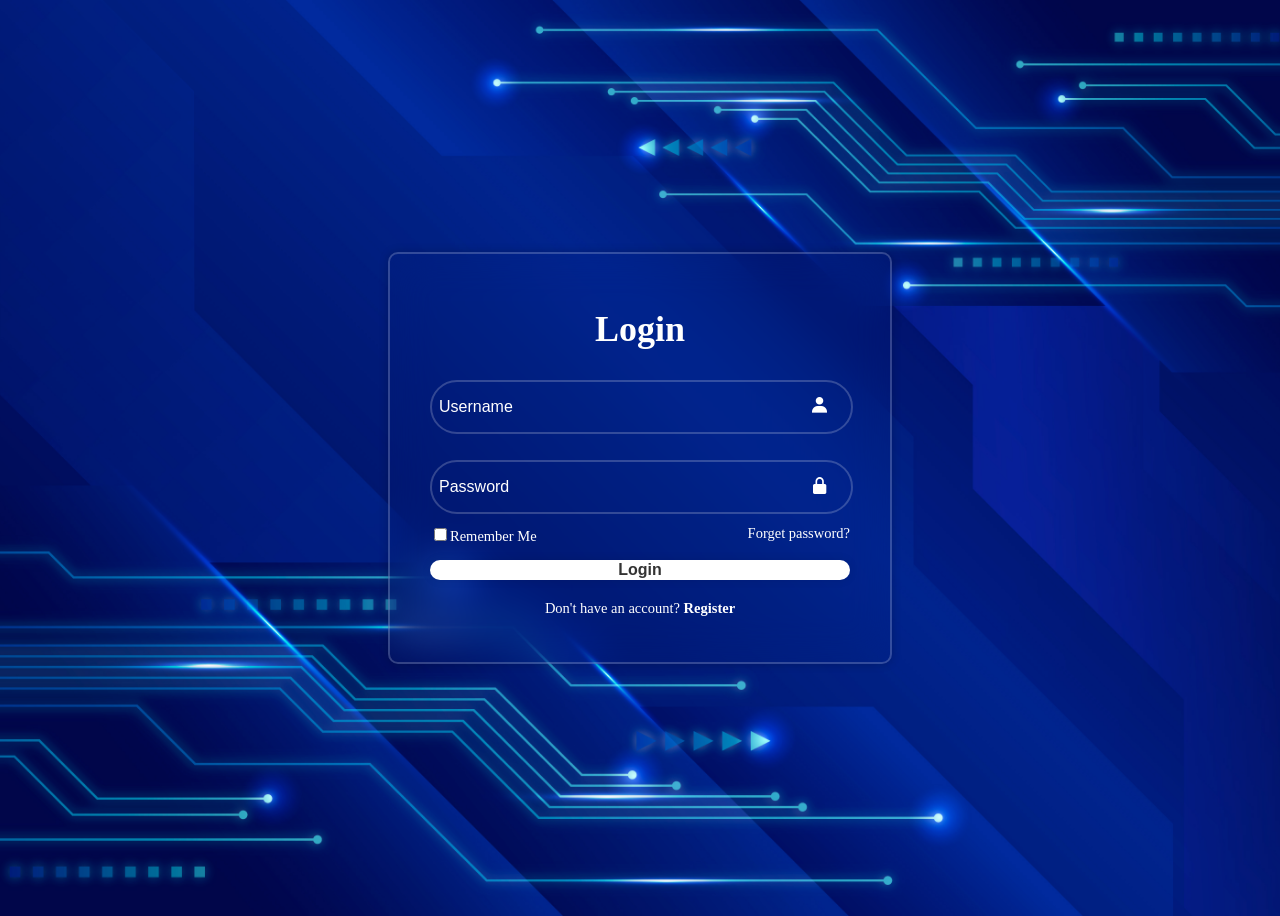
==== login.html @ d1cbf356 "Add files via upload" ====
<!DOCTYPE html>
<html lang="en">
<head>
    <meta charset="UTF-8">
    <meta name="viewport" content="width=device-width, initial-scale=1.0">
    <title>Document</title>
    <link rel="stylesheet" href="styles1.css">
    <link href='https://unpkg.com/boxicons@2.1.4/css/boxicons.min.css' rel='stylesheet'>
</head>
<body>
    <div class="wrapper">
        <form id="loginForm">
            <h1>Login</h1>
            <div class="input-box">
                <input type="text" placeholder="Username" id="username" required>
                <i class='bx bxs-user'></i>
            </div>
            <div class="input-box">
                <input type="password" placeholder="Password" id="password" required>
                <i class='bx bxs-lock-alt' ></i>
            </div>

            <div class="remember-forget">
                <label><input type="checkbox">Remember Me</label>
                <a href="#">Forget password?</a>
            </div>

            <button type="submit" class="btn">Login</button>

            <div class="register-link">
                <p>Don't have an account? <a href="#">Register</a></p>
            </div>
        </form>
    </div>
    <script>
        document.querySelector("#loginForm").addEventListener("submit", function(event) {
            event.preventDefault();  // Prevent the default form submission

            const username = document.getElementById("username");
            const password = document.getElementById("password");

            // Check credentials
            if (username.value === "admin" && password.value === "admin1") {
                window.location.href = "index.html";  // Redirect to index.html if valid credentials
            }else{
                username.style.border="2px solid red";
                password.style.border="2px solid red"; //red border if invalid
                alert("invalid username or password");
            }
        });
    </script>
</body>
</html>
---- styles1.css ----
{
    margin:0;
    padding:0;
    box-sizing: border-box;
    font-family:"Poppins",sans-serif;
}

body{
    display: flex;
    justify-content: center;
    align-items: center;
    min-height: 100vh;
    background: url('loginimg.jpg') no-repeat;
    background-size: cover;
    background-position: center;
}

.wrapper {
    width: 420px;
    background-color: transparent;
    border: 2px solid rgba(255, 255, 255, .2);
    backdrop-filter: blur(20px);
    box-shadow: 0 0 10px rgba(0, 0, 0, .2);
    color: #fff;
    border-radius: 10px;
    padding: 30px 40px;
}

.wrapper h1 {
    font-size: 36px;
    text-align: center;
}

.wrapper .input-box {
    position: relative;
    width: 100%;
    height: 50px;
    margin: 30px 0;
}

.input-box input {
    width: 98%;
    height: 100%;
    background: transparent;
    border: none;
    outline: none;
    border: 2px solid rgba(255, 255, 255, .2);
    border-radius: 40px;
    font-size: 16px;
    color: #fff;
    padding: 0px 0px 0px 7px;
}

.input-box input::placeholder {
    color: #fff;
}

.input-box i {
    position: absolute;
    right: 20px;
    top: 50%;
    transform: translateY(-50%);
    font-size: 20px;
}

.wrapper .remember-forget {
    display: flex;
    justify-content: space-between;
    font-size: 14.5px;
    margin: -15px 0 15px;
}

.remember-forget label input {
    accent-color: #fff;
    margin-right: none;
}

.remember-forget a {
    color: #fff;
    text-decoration: none;
}

.remember-forget a:hover{
    text-decoration: underline;
}

.wrapper .btn {
    width: 100%;
    height: 45%;
    background: #fff;
    border: none;
    outline: none;
    border-radius: 40px;
    box-shadow: 0 0 10px rgba(0, 0, 0, .1);
    cursor: pointer;
    font-size: 16px;
    color: #333;
    font-weight: 600;
}

.wrapper .register-link {
    font-size: 14.5px;
    text-align: center;
    margin: 20px 0 15px;
}

.register-link p a {
    color: #fff;
    text-decoration: none;
    font-weight: 600;
}

.register-link p a:hover {
    text-decoration: underline;
}
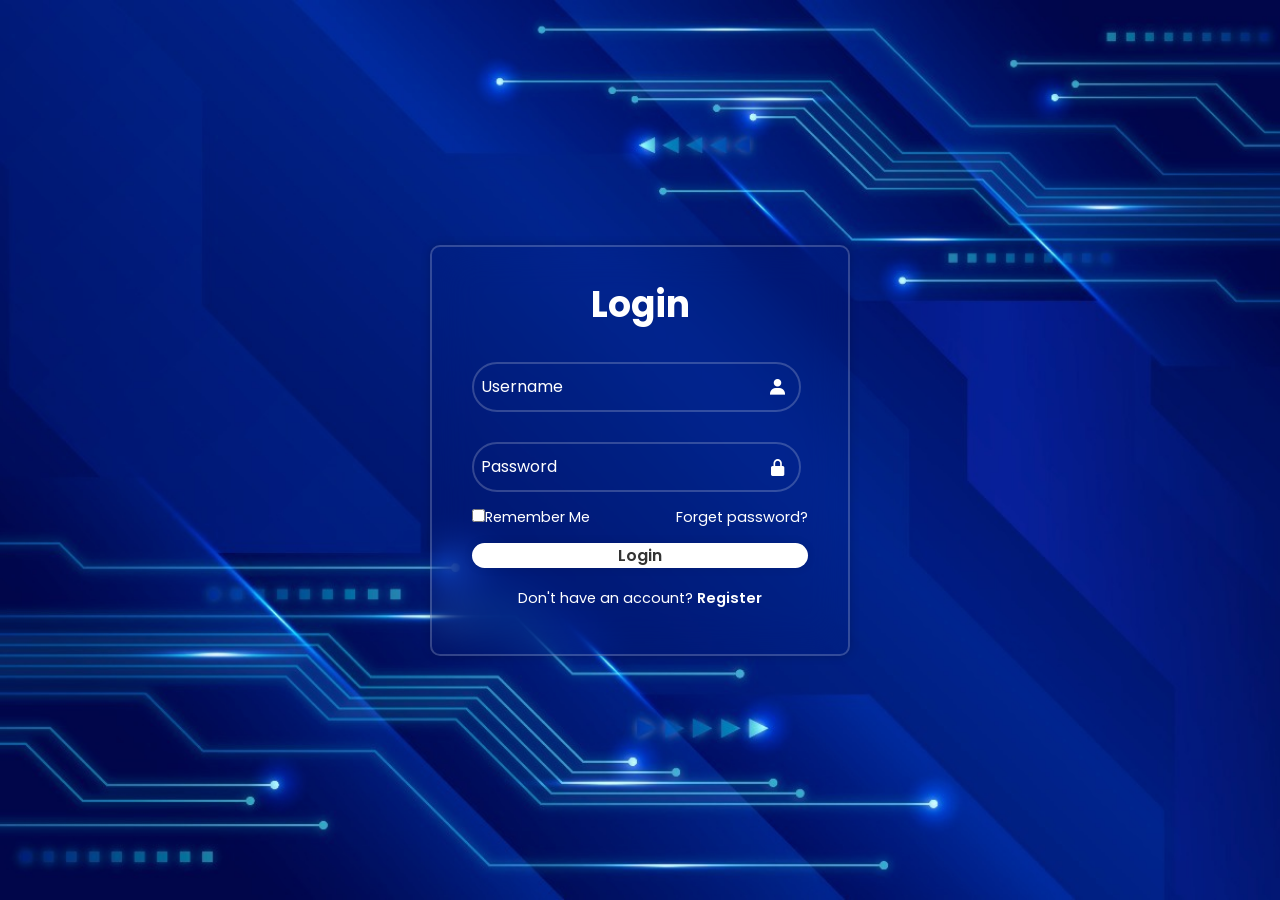
==== commit 80bdcb89: "add favicon" ====
--- a/login.html
+++ b/login.html
@@ -1,53 +1,54 @@
-<!DOCTYPE html>
-<html lang="en">
-<head>
-    <meta charset="UTF-8">
-    <meta name="viewport" content="width=device-width, initial-scale=1.0">
-    <title>Document</title>
-    <link rel="stylesheet" href="styles1.css">
-    <link href='https://unpkg.com/boxicons@2.1.4/css/boxicons.min.css' rel='stylesheet'>
-</head>
-<body>
-    <div class="wrapper">
-        <form id="loginForm">
-            <h1>Login</h1>
-            <div class="input-box">
-                <input type="text" placeholder="Username" id="username" required>
-                <i class='bx bxs-user'></i>
-            </div>
-            <div class="input-box">
-                <input type="password" placeholder="Password" id="password" required>
-                <i class='bx bxs-lock-alt' ></i>
-            </div>
-
-            <div class="remember-forget">
-                <label><input type="checkbox">Remember Me</label>
-                <a href="#">Forget password?</a>
-            </div>
-
-            <button type="submit" class="btn">Login</button>
-
-            <div class="register-link">
-                <p>Don't have an account? <a href="#">Register</a></p>
-            </div>
-        </form>
-    </div>
-    <script>
-        document.querySelector("#loginForm").addEventListener("submit", function(event) {
-            event.preventDefault();  // Prevent the default form submission
-
-            const username = document.getElementById("username");
-            const password = document.getElementById("password");
-
-            // Check credentials
-            if (username.value === "admin" && password.value === "admin1") {
-                window.location.href = "index.html";  // Redirect to index.html if valid credentials
-            }else{
-                username.style.border="2px solid red";
-                password.style.border="2px solid red"; //red border if invalid
-                alert("invalid username or password");
-            }
-        });
-    </script>
-</body>
+<!DOCTYPE html>
+<html lang="en">
+<head>
+    <meta charset="UTF-8">
+    <meta name="viewport" content="width=device-width, initial-scale=1.0">
+    <title>Login</title>
+    <link rel="stylesheet" href="styles1.css">
+    <link href='https://unpkg.com/boxicons@2.1.4/css/boxicons.min.css' rel='stylesheet'>
+    <link rel="shortcut icon" href="./favilogin.png" type="image/x-icon">
+</head>
+<body>
+    <div class="wrapper">
+        <form id="loginForm">
+            <h1>Login</h1>
+            <div class="input-box">
+                <input type="text" placeholder="Username" id="username" required>
+                <i class='bx bxs-user'></i>
+            </div>
+            <div class="input-box">
+                <input type="password" placeholder="Password" id="password" required>
+                <i class='bx bxs-lock-alt' ></i>
+            </div>
+
+            <div class="remember-forget">
+                <label><input type="checkbox">Remember Me</label>
+                <a href="#">Forget password?</a>
+            </div>
+
+            <button type="submit" class="btn">Login</button>
+
+            <div class="register-link">
+                <p>Don't have an account? <a href="#">Register</a></p>
+            </div>
+        </form>
+    </div>
+    <script>
+        document.querySelector("#loginForm").addEventListener("submit", function(event) {
+            event.preventDefault();  // Prevent the default form submission
+
+            const username = document.getElementById("username");
+            const password = document.getElementById("password");
+
+            // Check credentials
+            if (username.value === "admin" && password.value === "admin1") {
+                window.location.href = "index.html";  // Redirect to index.html if valid credentials
+            }else{
+                username.style.border="2px solid red";
+                password.style.border="2px solid red"; //red border if invalid
+                alert("invalid username or password");
+            }
+        });
+    </script>
+</body>
 </html>
--- a/styles1.css
+++ b/styles1.css
@@ -1,115 +1,117 @@
-{
-    margin:0;
-    padding:0;
-    box-sizing: border-box;
-    font-family:"Poppins",sans-serif;
-}
-
-body{
-    display: flex;
-    justify-content: center;
-    align-items: center;
-    min-height: 100vh;
-    background: url('loginimg.jpg') no-repeat;
-    background-size: cover;
-    background-position: center;
-}
-
-.wrapper {
-    width: 420px;
-    background-color: transparent;
-    border: 2px solid rgba(255, 255, 255, .2);
-    backdrop-filter: blur(20px);
-    box-shadow: 0 0 10px rgba(0, 0, 0, .2);
-    color: #fff;
-    border-radius: 10px;
-    padding: 30px 40px;
-}
-
-.wrapper h1 {
-    font-size: 36px;
-    text-align: center;
-}
-
-.wrapper .input-box {
-    position: relative;
-    width: 100%;
-    height: 50px;
-    margin: 30px 0;
-}
-
-.input-box input {
-    width: 98%;
-    height: 100%;
-    background: transparent;
-    border: none;
-    outline: none;
-    border: 2px solid rgba(255, 255, 255, .2);
-    border-radius: 40px;
-    font-size: 16px;
-    color: #fff;
-    padding: 0px 0px 0px 7px;
-}
-
-.input-box input::placeholder {
-    color: #fff;
-}
-
-.input-box i {
-    position: absolute;
-    right: 20px;
-    top: 50%;
-    transform: translateY(-50%);
-    font-size: 20px;
-}
-
-.wrapper .remember-forget {
-    display: flex;
-    justify-content: space-between;
-    font-size: 14.5px;
-    margin: -15px 0 15px;
-}
-
-.remember-forget label input {
-    accent-color: #fff;
-    margin-right: none;
-}
-
-.remember-forget a {
-    color: #fff;
-    text-decoration: none;
-}
-
-.remember-forget a:hover{
-    text-decoration: underline;
-}
-
-.wrapper .btn {
-    width: 100%;
-    height: 45%;
-    background: #fff;
-    border: none;
-    outline: none;
-    border-radius: 40px;
-    box-shadow: 0 0 10px rgba(0, 0, 0, .1);
-    cursor: pointer;
-    font-size: 16px;
-    color: #333;
-    font-weight: 600;
-}
-
-.wrapper .register-link {
-    font-size: 14.5px;
-    text-align: center;
-    margin: 20px 0 15px;
-}
-
-.register-link p a {
-    color: #fff;
-    text-decoration: none;
-    font-weight: 600;
-}
-
-.register-link p a:hover {
-    text-decoration: underline;
+@import url("https://fonts.googleapis.com/css2?family=Poppins:wght@300;400;500;600;700;800;900&display=swap");
+* {
+    margin: 0;
+    padding: 0;
+    box-sizing: border-box;
+    font-family: "Poppins", sans-serif;
+}
+
+
+body{
+    display: flex;
+    justify-content: center;
+    align-items: center;
+    min-height: 100vh;
+    background: url('loginimg.jpg') no-repeat;
+    background-size: cover;
+    background-position: center;
+}
+
+.wrapper {
+    width: 420px;
+    background-color: transparent;
+    border: 2px solid rgba(255, 255, 255, .2);
+    backdrop-filter: blur(20px);
+    box-shadow: 0 0 10px rgba(0, 0, 0, .2);
+    color: #fff;
+    border-radius: 10px;
+    padding: 30px 40px;
+}
+
+.wrapper h1 {
+    font-size: 36px;
+    text-align: center;
+}
+
+.wrapper .input-box {
+    position: relative;
+    width: 100%;
+    height: 50px;
+    margin: 30px 0;
+}
+
+.input-box input {
+    width: 98%;
+    height: 100%;
+    background: transparent;
+    border: none;
+    outline: none;
+    border: 2px solid rgba(255, 255, 255, .2);
+    border-radius: 40px;
+    font-size: 16px;
+    color: #fff;
+    padding: 0px 0px 0px 7px;
+}
+
+.input-box input::placeholder {
+    color: #fff;
+}
+
+.input-box i {
+    position: absolute;
+    right: 20px;
+    top: 50%;
+    transform: translateY(-50%);
+    font-size: 20px;
+}
+
+.wrapper .remember-forget {
+    display: flex;
+    justify-content: space-between;
+    font-size: 14.5px;
+    margin: -15px 0 15px;
+}
+
+.remember-forget label input {
+    accent-color: #fff;
+    margin-right: none;
+}
+
+.remember-forget a {
+    color: #fff;
+    text-decoration: none;
+}
+
+.remember-forget a:hover{
+    text-decoration: underline;
+}
+
+.wrapper .btn {
+    width: 100%;
+    height: 45%;
+    background: #fff;
+    border: none;
+    outline: none;
+    border-radius: 40px;
+    box-shadow: 0 0 10px rgba(0, 0, 0, .1);
+    cursor: pointer;
+    font-size: 16px;
+    color: #333;
+    font-weight: 600;
+}
+
+.wrapper .register-link {
+    font-size: 14.5px;
+    text-align: center;
+    margin: 20px 0 15px;
+}
+
+.register-link p a {
+    color: #fff;
+    text-decoration: none;
+    font-weight: 600;
+}
+
+.register-link p a:hover {
+    text-decoration: underline;
 }
